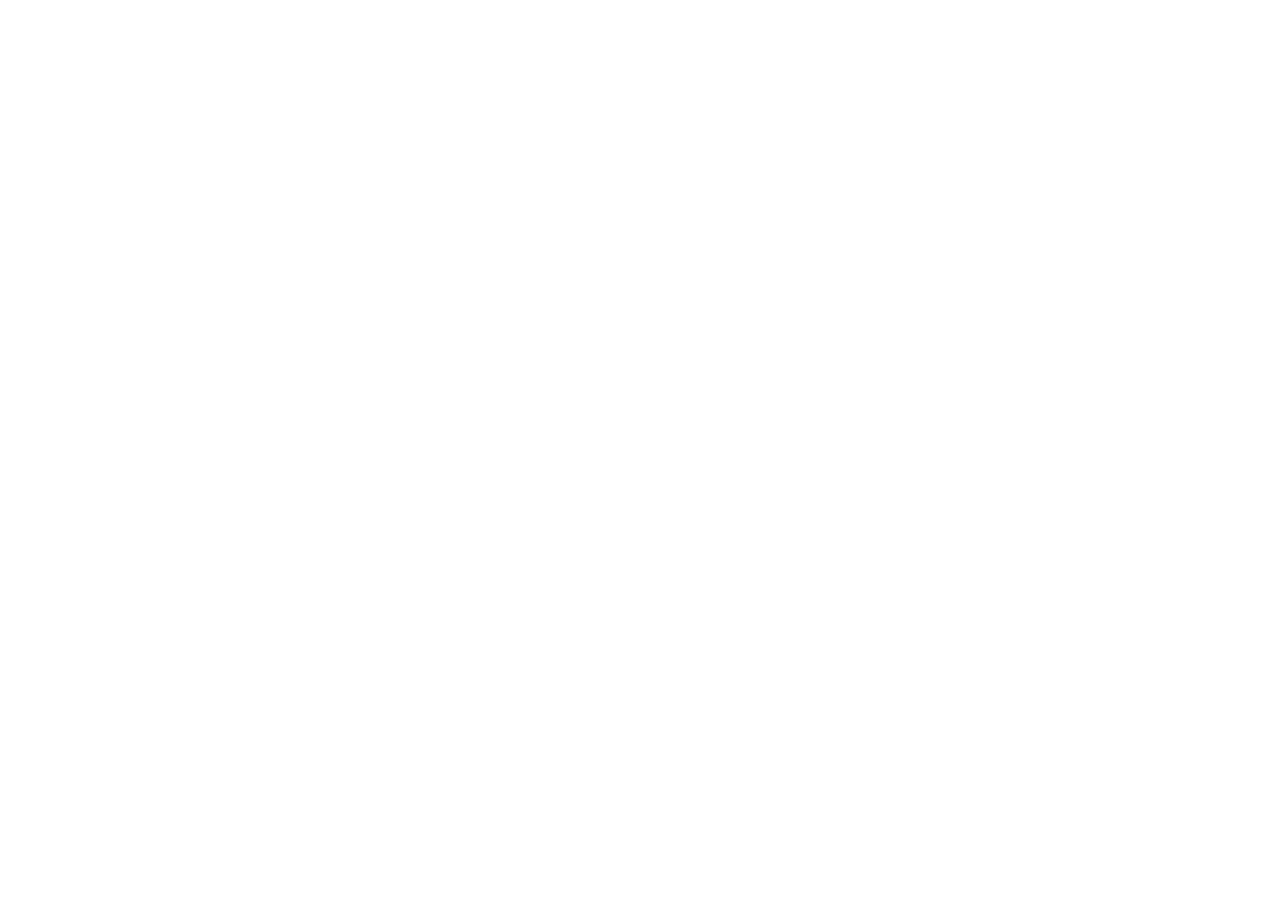
==== cart.html @ 9ecc313d "added more pages" ====
<!DOCTYPE html>
<html lang="en">
<head>
    <meta charset="UTF-8">
    <meta http-equiv="X-UA-Compatible" content="IE=edge">
    <meta name="viewport" content="width=device-width, initial-scale=1.0">
    <title>Document</title>
</head>
<body>
    
</body>
</html>
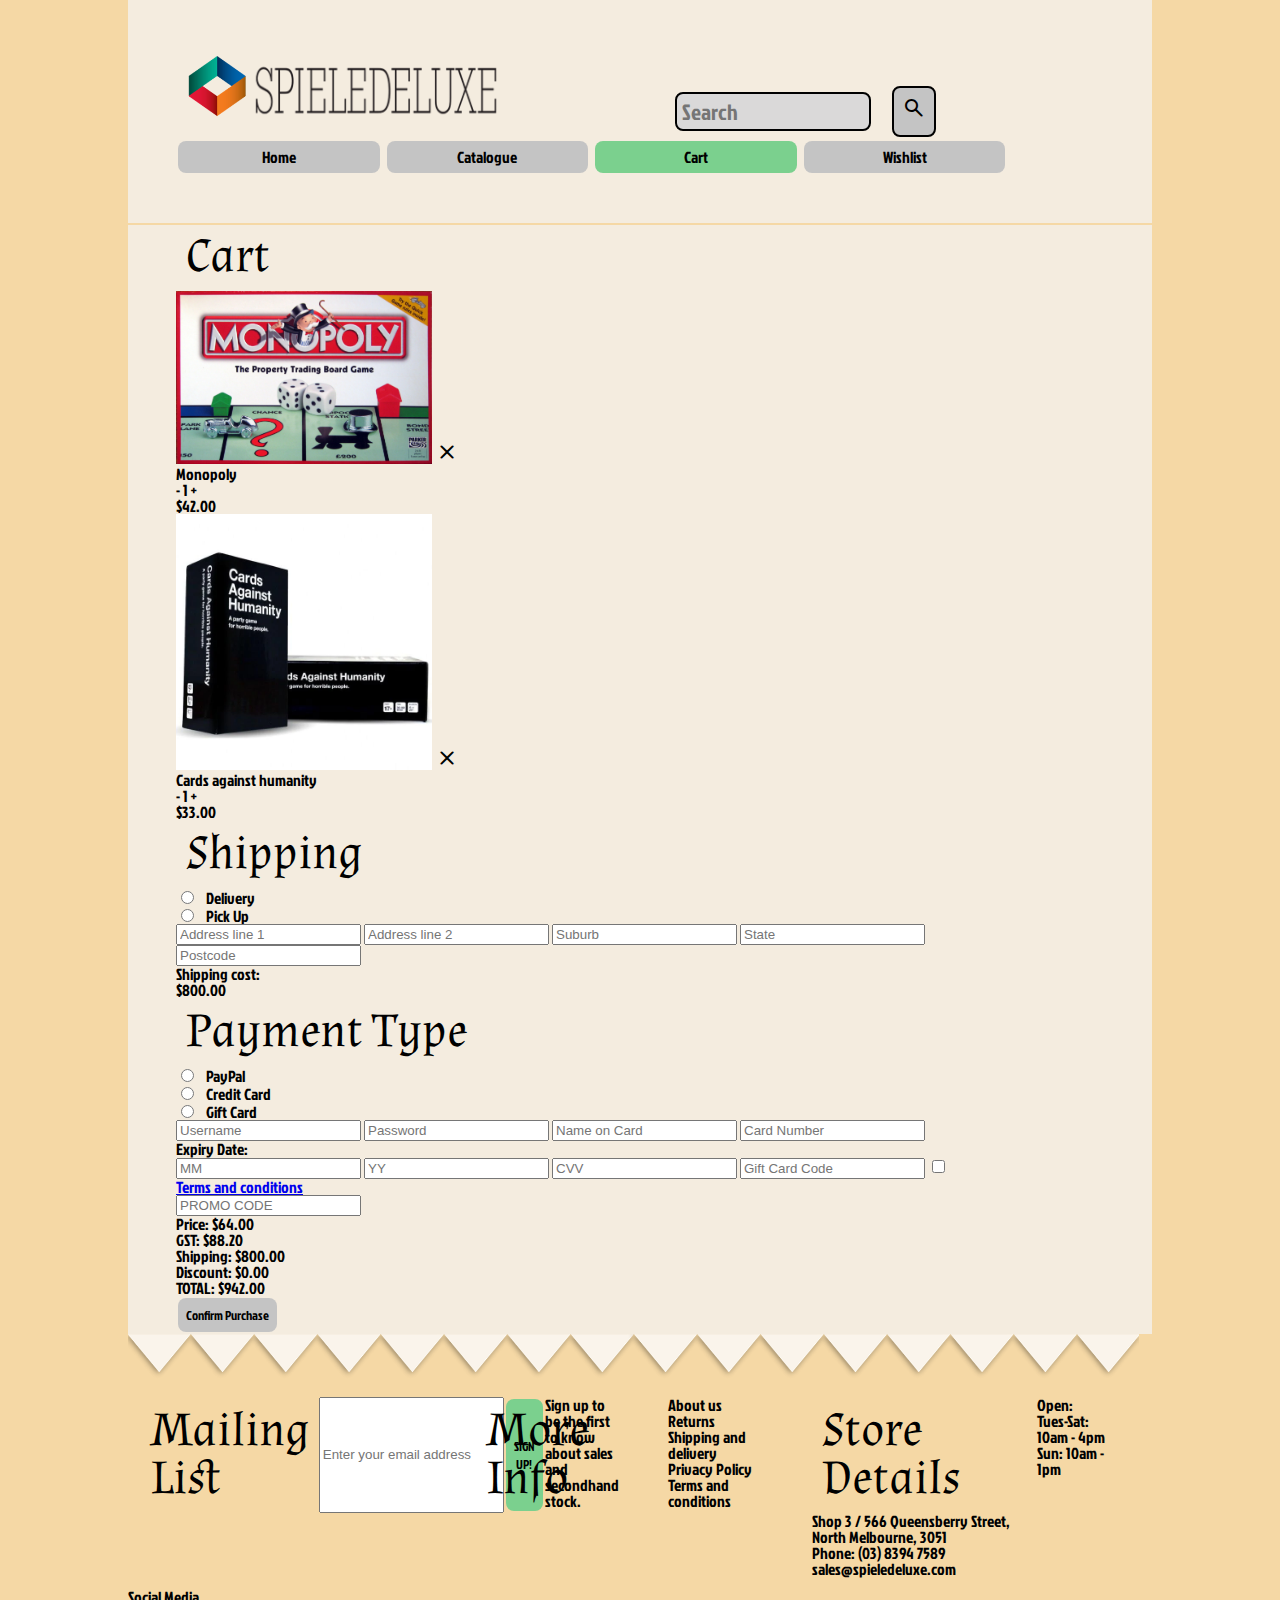
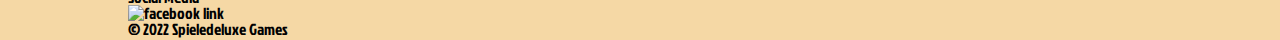
==== commit ecbfa4f2: "moved, added and editted" ====
--- a/cart.html
+++ b/cart.html
@@ -4,9 +4,142 @@
     <meta charset="UTF-8">
     <meta http-equiv="X-UA-Compatible" content="IE=edge">
     <meta name="viewport" content="width=device-width, initial-scale=1.0">
-    <title>Document</title>
+    <title>Home</title>
+    <link rel="stylesheet" href="reset.css">
+    <link rel="stylesheet" href="styles2.css">
+    <link rel="stylesheet" href="https://fonts.googleapis.com/css2?family=Material+Symbols+Rounded:opsz,wght,FILL,GRAD@48,400,0,0" />
+
 </head>
 <body>
-    
+    <div id="navigation">
+        <span class="image-holder" style="align-items: center;">
+            <img src="Images/logo-img.png" alt="Logo">
+            <img src="Images/logo-text.png" alt="Logo"> 
+        </span>
+        
+        <input type="text" class="search" onkeydown="searchFunction()" placeholder="Search">
+        <button class="btn search" onclick="searchFunction()">
+            <span class="material-symbols-rounded">search</span>
+        </button>
+        <nav>
+            <a class="btn" href="home2.html">Home</a>
+            <a class="btn" href="/product_listing2.html">Catalogue</a>
+            <a class="btn active" href="#">Cart</a>
+            <a class="btn" href="wishlist.html">Wishlist</a>
+        </nav>
+        
+    </div>
+
+    <div id="main-container">
+       
+        <h3>Cart</h3>
+
+        <span class="in-cart">
+            <img class="img" src="Images/Monopoly_cover.webp" alt="Monopoly cover">
+            <span class="material-symbols-rounded">close</span>
+            <h6>Monopoly</h6>
+            <p>- 1 +</p> <!-- Definitely need to fix this up -->
+            <p>$42.00</p>
+        </span>
+        <span class="in-cart">
+            <img class="img" src="Images/cards-against-humanity.webp" alt="Cards against humanity cover">
+            <span class="material-symbols-rounded">close</span>
+            <h6>Cards against humanity</h6>
+            <p>- 1 +</p> <!-- Definitely need to fix this up -->
+            <p>$33.00</p>
+        </span>
+
+        <h3>Shipping</h3>
+        <span class="shipping-container">
+            <input type="radio" id="delivery" name="delivery_opt" value="Delivery">
+            <label for="delivery">Delivery</label><br>
+            <input type="radio" id="pick-up" name="delivery_opt" value="Pick Up">
+            <label for="pick-up">Pick Up</label><br>
+        </span>
+        <span class="shipping-container radio__delivery">
+            <input type="text" class="input" onkeydown="checkValid()" placeholder="Address line 1">
+            <input type="text" class="input" onkeydown="checkValid()" placeholder="Address line 2">
+            <input type="text" class="input" onkeydown="checkValid()" placeholder="Suburb">
+            <input type="text" class="input" onkeydown="checkValid()" placeholder="State">
+            <input type="text" class="input" onkeydown="checkValid()" placeholder="Postcode">
+            <p>Shipping cost:</p>
+            <p>$800.00</p>
+        </span>
+        <h3>Payment Type</h3>
+        <span class="shipping-container">
+            <input type="radio" id="paypal" name="payment_opt" value="PayPal">
+            <label for="paypal">PayPal</label><br>
+            <input type="radio" id="credit-card" name="payment_opt" value="Credit Card">
+            <label for="credit-card">Credit Card</label><br>
+            <input type="radio" id="gift-card" name="payment_opt" value="Gift Card">
+            <label for="gift-card">Gift Card</label><br>
+        </span>
+        <span class="shipping-container radio__paypal">
+            <input type="text" class="input" onkeydown="checkValid()" placeholder="Username">
+            <input type="text" class="input" onkeydown="checkValid()" placeholder="Password">
+        </span>
+        <span class="shipping-container radio__creditcard">
+            <input type="text" class="input" onkeydown="checkValid()" placeholder="Name on Card">
+            <input type="text" class="input" onkeydown="checkValid()" placeholder="Card Number">
+            <p>Expiry Date:</p>
+            <input type="text" class="input" onkeydown="checkValid()" placeholder="MM">
+            <input type="text" class="input" onkeydown="checkValid()" placeholder="YY">
+            <input type="text" class="input" onkeydown="checkValid()" placeholder="CVV">
+        </span>
+        <span class="shipping-container radio__giftcard">
+            <input type="text" class="input" onkeydown="checkValid()" placeholder="Gift Card Code">
+        </span>
+        <input type="checkbox" class="input">
+        <p><a href="#">Terms and conditions</a></p>
+
+        <span class="payment-summary">
+            <input type="text" class="input" onkeydown="checkValid()" placeholder="PROMO CODE">
+            <p>Price: $64.00</p>
+            <p>GST: $88.20</p>
+            <p>Shipping: $800.00</p>
+            <p>Discount: $0.00</p>
+            <p>TOTAL: $942.00</p>
+            <button class="btn">Confirm Purchase</button>
+        </span>
+
+    </div>
+
+    <div id="footer">
+        <img src="Images/page-divider2.png" alt="decorative page divider">
+        <div>
+            <span class="footer-item">
+                <h3>Mailing List</h3>
+                <input type="text" placeholder="Enter your email address">
+                <button class="btn active">SIGN UP!</button>
+                <p>Sign up to be the first to know about sales and secondhand stock.</p>
+            </span>
+            <span class="footer-item">
+                <h3>More Info</h3>
+                <p>About us<br >Returns<br >Shipping and delivery<br >Privacy Policy<br >Terms and conditions</p>
+            </span>
+            <span class="footer-item">
+                <span>
+                    <h3>Store Details</h3>
+                    <p>Shop 3 / 566 Queensberry Street, North Melbourne, 3051</p>
+                    <p>Phone: (03) 8394 7589</p>
+                    <p>sales@spieledeluxe.com</p>
+                </span>
+                <span>
+                    <p>Open:</p>
+                    <p>Tues-Sat: 10am - 4pm</p>
+                    <p>Sun: 10am - 1pm</p>
+                </span>
+            </span>
+        </div>
+        <div>
+            <span>
+                <p>Social Media</p>
+                <img src="social-media-facebook" alt="facebook link">
+            </span>
+            <span>
+                <p>© 2022 Spieledeluxe Games</p>
+            </span>
+        </div>
+    </div>
 </body>
 </html>--- a/styles2.css
+++ b/styles2.css
@@ -0,0 +1,331 @@
+@import url('https://fonts.googleapis.com/css2?family=Almendra:wght@700&family=Jockey+One&display=swap');
+
+:root {
+    --default-font: 'Jockey One', sans-serif;
+    --title-font: 'Almendra', serif;
+    --button-colour: #c4c4c4;
+    --title-size: 3rem;
+    --featured-size: 2rem;
+    --footer-title-size: 1rem;
+
+    --background-dark-yellow: rgb(245, 216, 165);
+    --background-light-yellow: rgb(244, 236, 223);
+    --confirmed-btn: #7bd08e;
+}
+
+body {
+    font-family: var(--default-font);
+    margin-left: 10%;
+    margin-right: 10%;
+    background-color: var(--background-dark-yellow);
+}
+
+.material-symbols-rounded {
+    /* padding: none;
+    margin: none; */
+    /* font-size: 1.4rem; */
+}
+
+#navigation {
+    background-color: var(--background-light-yellow);
+    padding: 3rem;
+    display: flexbox;
+    /* justify-content: center; */
+    /* border: 2px solid black; */
+}
+
+#navigation > nav {
+    /* border: 2px solid blue; */
+    justify-content: center;
+}
+
+#navigation > nav > a {
+    width: 20%;
+    /* position: relative;
+    bottom: 20px; */
+    /* text-justify: center; */
+}
+
+.image-holder {
+    /* border: 2px solid black; */
+    padding: 0.5rem;
+    position: relative;
+    display: inline-block;
+    width: 50%;
+}
+
+.image-holder > img {
+    /* max-width: fit-content; */
+    /* width: max-content; */
+    position: relative;
+    max-height: 5vw;
+    /* width: fit-content; */
+    /* justify-content: center;
+    justify-items: center; */
+}
+
+.search {
+    margin-left: 1rem;
+    margin-right: 1rem;
+    background-color: #dad9d9;
+    color: rgb(158, 158, 158);
+    border-radius: 0.5rem;
+    /* padding: 0.3rem; */
+    padding: 0.1rem 0.3rem;
+    padding-left: 0.3rem;
+    border: 2px solid black;
+
+    font-size: 1.4rem;
+    font-family: var(--default-font);
+}
+
+.btn.search{
+    border: 2px solid black;
+    
+    /* padding: none; */
+}
+
+#main-container {
+    background-color: var(--background-light-yellow);
+    padding-left: 3rem;
+    padding-right: 3rem;
+}
+
+h3 {
+    font-family: var(--title-font);
+    padding: 0.5rem;
+    margin: 2px;
+    font-size: var(--title-size);
+}
+
+h4 {
+    font-family: var(--title-font);
+    font-size: var(--featured-size);
+    /* justify-content: center; */
+    margin-top: 0.5rem;
+    margin-bottom: 0.7rem;
+    margin-left: 0.1rem;
+}
+
+.img {
+    max-width: 20vw;
+}
+
+.feature {
+    font-size: var(--featured-size);
+
+    /* padding: 5px; */
+    margin: 10px;
+
+    position: relative;
+    display: inline-block;
+    width: 25%;
+    height: auto;
+    min-height: 5rem;
+    /* gap: 1rem; */
+
+    border-top-left-radius: 6px;
+    border-top-right-radius: 6px;
+    border: 2px solid black;
+
+    cursor: pointer;
+    background-color: var(--background-dark-yellow);
+    /* overflow: a; */
+
+}
+
+.feature>img{
+    font-size: 1rem;
+}
+
+.whole {
+    font-size: var(--title-size);
+    width: 69vw;
+    
+}
+
+.whole > img {
+    max-width: 69vw;
+}
+
+.text-box {
+    display: inline-flex;
+    background-color: #EAEAEA;
+    border-top: 2px solid black;
+    /* width: inherit; */
+    padding-left: 1rem;
+    width: inherit;
+    min-width: fit-content;
+    
+
+}
+
+.product {
+    display: inline-block;
+    border: 2px solid black;
+    border-top-left-radius: 6px;
+    border-top-right-radius: 6px;
+    width: 20%;
+    max-height: 20%;
+    /* gap: 3rem; */
+    margin-left: 1rem;
+    margin-bottom: 1rem;
+    
+}
+
+/* .product > p {
+    padding-left: 1rem;
+} */
+
+.product + .product {
+    margin-left: 0.5rem;
+}
+
+.product > a > img {
+    display: flex;
+    width: 100%;;
+}
+
+.product-img {
+    border: 2px solid black;
+    border-radius: 5px;
+    margin: 2.5rem;
+    display: inline-block;
+}
+
+.product-img.display{
+    width: 10vw;
+    /* make a square */
+    display: inline-block;
+}
+
+.sort-by {
+    display: inline-block;
+}
+
+.filter {
+    background-color: lightblue;
+    border: 2px solid black;
+    display: inline-block;
+    padding: 0.5rem;
+}
+
+.filter-title {
+    background-color: aqua;
+}
+
+.tab {
+    margin-left: 20px;
+    cursor: pointer;
+}
+
+.product-img {
+    /* size-adjust: ; */
+    width: 30vw;
+    display: inline-block;
+}
+
+.info-banner {
+    background-color: var(--background-dark-yellow);
+    position: absolute;
+    margin-left: 45vw;
+    /* margin-right: 10%; */
+    padding: 2rem;
+    display: inline-block;
+}
+
+.info-rect {
+    background-color: var(--button-colour);
+    margin: 0.2rem;
+    padding: 0.2rem;
+    display: flexbox;
+    /* justify-content: center; */
+    
+    border-radius: 5px;
+}
+
+#footer {
+    font-size: var(--footer-title-size);
+    /* padding-bottom: 3rem; */
+    /* align-items: left; */
+}
+
+#footer>img {
+    /* border: 2px solid black; */
+    position: relative;
+    max-width: 79vw;
+}
+
+.footer-item {
+    
+    /* border: 2px solid black; */
+    position: relative;
+    display: inline-flex;
+    width: 30%;
+    padding: 0.8rem;
+    padding-left: ;
+    
+
+}
+
+.mail-input {
+    
+    background-color: #dad9d9;
+    color: rgb(158, 158, 158);
+    border-radius: 0.5rem;
+    /* padding: 0.3rem; */
+    padding: 0.1rem 0.3rem;
+    padding-left: 0.3rem;
+    border: 2px solid black;
+
+    font-size: 1rem;
+    font-family: var(--default-font);
+}
+
+/* .footer-item > h3 {
+    text-align: center;
+}
+
+.footer-item > span> h3 {
+    text-align: center;
+} */
+
+.center {
+    /* display: inline-flexbox; */
+}
+
+.icon {
+    width: 6vw;
+}
+
+.btn {
+    cursor: pointer;
+
+    padding: 0.5rem;
+    margin: 2px;
+    border-style: none;
+    border-radius: 8px;
+
+    font-family: var(--default-font);
+    text-align: center;
+    text-decoration: none;
+
+    display: inline-block;
+    background-color: var(--button-colour);
+    color: black;
+
+    gap: auto;
+}
+
+.btn:hover{
+    background-color: #b2b2b2;
+}
+
+.active {
+    background-color: var(--confirmed-btn);
+}
+
+.active:hover {
+    background-color: #6fbd80;
+}
+
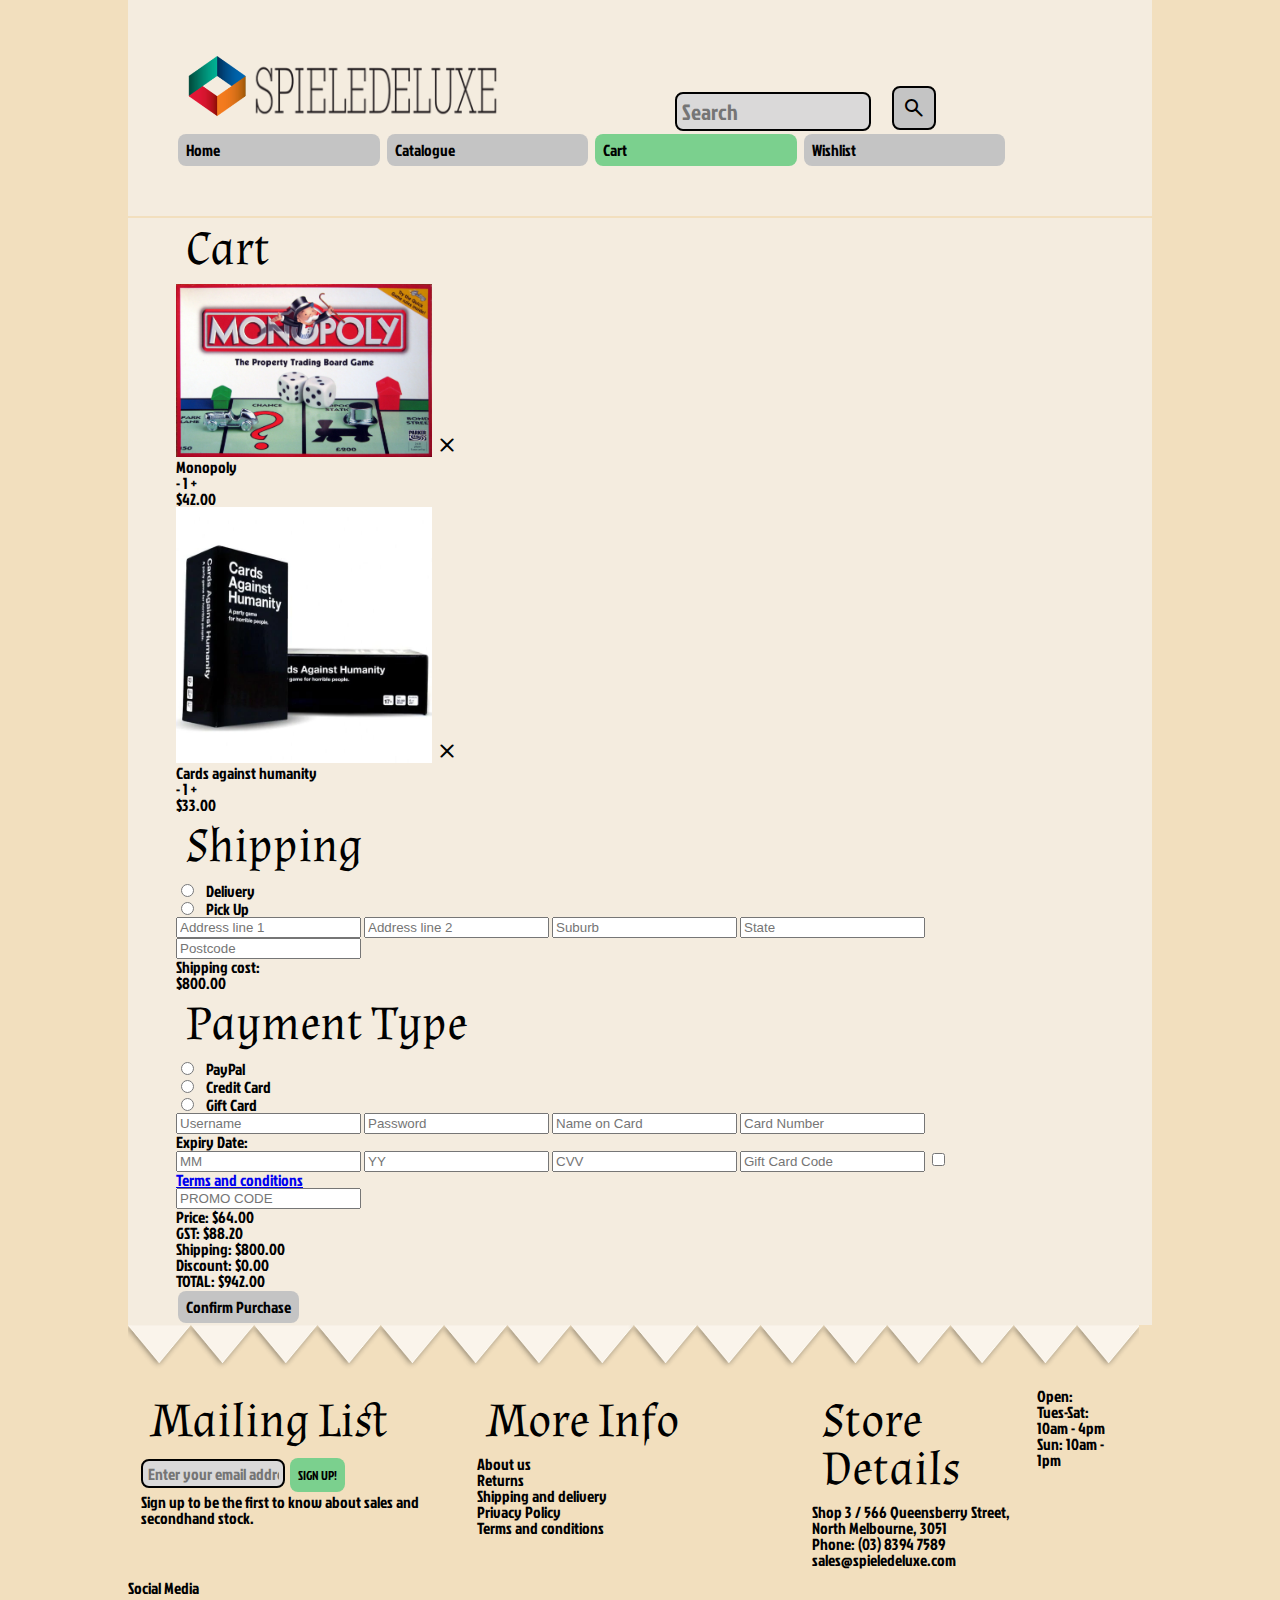
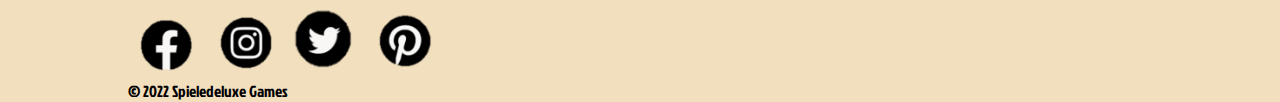
==== commit e317820f: "Final touches" ====
--- a/cart.html
+++ b/cart.html
@@ -99,7 +99,7 @@
             <p>Shipping: $800.00</p>
             <p>Discount: $0.00</p>
             <p>TOTAL: $942.00</p>
-            <button class="btn">Confirm Purchase</button>
+            <a class="btn" href="confirmation.html">Confirm Purchase</a>
         </span>
 
     </div>
@@ -108,33 +108,44 @@
         <img src="Images/page-divider2.png" alt="decorative page divider">
         <div>
             <span class="footer-item">
+                <div class="center">
                 <h3>Mailing List</h3>
-                <input type="text" placeholder="Enter your email address">
+                <input type="text" class="mail-input" placeholder="Enter your email address">
                 <button class="btn active">SIGN UP!</button>
                 <p>Sign up to be the first to know about sales and secondhand stock.</p>
+                </div>
             </span>
             <span class="footer-item">
+                <div class="center">
                 <h3>More Info</h3>
                 <p>About us<br >Returns<br >Shipping and delivery<br >Privacy Policy<br >Terms and conditions</p>
+                </div>
             </span>
             <span class="footer-item">
                 <span>
+                    <div class="center">
                     <h3>Store Details</h3>
                     <p>Shop 3 / 566 Queensberry Street, North Melbourne, 3051</p>
                     <p>Phone: (03) 8394 7589</p>
                     <p>sales@spieledeluxe.com</p>
+                    </div>
                 </span>
                 <span>
+                    <div class="center">
                     <p>Open:</p>
                     <p>Tues-Sat: 10am - 4pm</p>
                     <p>Sun: 10am - 1pm</p>
+                    </div>
                 </span>
             </span>
         </div>
         <div>
             <span>
                 <p>Social Media</p>
-                <img src="social-media-facebook" alt="facebook link">
+                <img src="Images/facebook-icon.png" alt="facebook link" class="icon">
+                <img src="Images/insta-icon.png" alt="instagram link" class="icon">
+                <img src="Images/twitter-icon.png" alt="twitter link" class="icon">
+                <img src="Images/pinterest-icon.png" alt="pinterest link" class="icon">
             </span>
             <span>
                 <p>© 2022 Spieledeluxe Games</p>
--- a/styles2.css
+++ b/styles2.css
@@ -8,7 +8,7 @@
     --featured-size: 2rem;
     --footer-title-size: 1rem;
 
-    --background-dark-yellow: rgb(245, 216, 165);
+    --background-dark-yellow: rgb(242, 223, 190);
     --background-light-yellow: rgb(244, 236, 223);
     --confirmed-btn: #7bd08e;
 }
@@ -36,7 +36,7 @@
 
 #navigation > nav {
     /* border: 2px solid blue; */
-    justify-content: center;
+    /* justify-content: center; */
 }
 
 #navigation > nav > a {
@@ -111,7 +111,7 @@
     max-width: 20vw;
 }
 
-.feature {
+.feature > a {
     font-size: var(--featured-size);
 
     /* padding: 5px; */
@@ -134,31 +134,41 @@
 
 }
 
-.feature>img{
+.feature>a>img{
     font-size: 1rem;
-}
-
-.whole {
+    max-width: 17vw;
+}
+
+.whole >a {
     font-size: var(--title-size);
     width: 69vw;
     
 }
 
-.whole > img {
+.whole >a> img {
     max-width: 69vw;
 }
 
 .text-box {
-    display: inline-flex;
+    /* display: inline-flex; */
     background-color: #EAEAEA;
     border-top: 2px solid black;
-    /* width: inherit; */
-    padding-left: 1rem;
-    width: inherit;
-    min-width: fit-content;
-    
-
-}
+    /* width: 16.5vw; */
+    padding: 1rem;
+    /* width: 20%; */
+    /* min-width: fit-content; */
+    
+
+}
+.text-box > h3 {
+    text-decoration: none;
+    color: black;
+    
+}
+
+/* .whole > .text-box {
+    width: 68vw;
+} */
 
 .product {
     display: inline-block;
@@ -167,6 +177,7 @@
     border-top-right-radius: 6px;
     width: 20%;
     max-height: 20%;
+    min-width: 15vw;
     /* gap: 3rem; */
     margin-left: 1rem;
     margin-bottom: 1rem;
@@ -183,20 +194,25 @@
 
 .product > a > img {
     display: flex;
-    width: 100%;;
+    width: 100%;
+    max-height: 10vw;
+    object-fit:contain;
 }
 
 .product-img {
     border: 2px solid black;
     border-radius: 5px;
-    margin: 2.5rem;
-    display: inline-block;
-}
+    margin: 2rem;
+    display: inline-block;
+    width: 30vw;
+}
+
 
 .product-img.display{
     width: 10vw;
     /* make a square */
-    display: inline-block;
+    display: inline-flex;
+    margin-left: 0.2rem;
 }
 
 .sort-by {
@@ -204,14 +220,23 @@
 }
 
 .filter {
-    background-color: lightblue;
+    background-color: rgb(235, 235, 235);
     border: 2px solid black;
     display: inline-block;
     padding: 0.5rem;
 }
 
+.filter__min {
+    max-width: 5rem;
+}
+
+.filter__max {
+    max-width: 5rem;
+}
+
 .filter-title {
-    background-color: aqua;
+    background-color: rgb(206, 206, 206);
+    /* width: inherit; */
 }
 
 .tab {
@@ -219,11 +244,7 @@
     cursor: pointer;
 }
 
-.product-img {
-    /* size-adjust: ; */
-    width: 30vw;
-    display: inline-block;
-}
+
 
 .info-banner {
     background-color: var(--background-dark-yellow);
@@ -310,7 +331,7 @@
     text-align: center;
     text-decoration: none;
 
-    display: inline-block;
+    display: inline-flex;
     background-color: var(--button-colour);
     color: black;
 
@@ -329,3 +350,11 @@
     background-color: #6fbd80;
 }
 
+.shipping-container .radio__delivery {
+    display:none;
+}
+
+.shipping-container input[value='Delivery']:checked ~ .radio__delivery {
+    display: block;
+}
+
